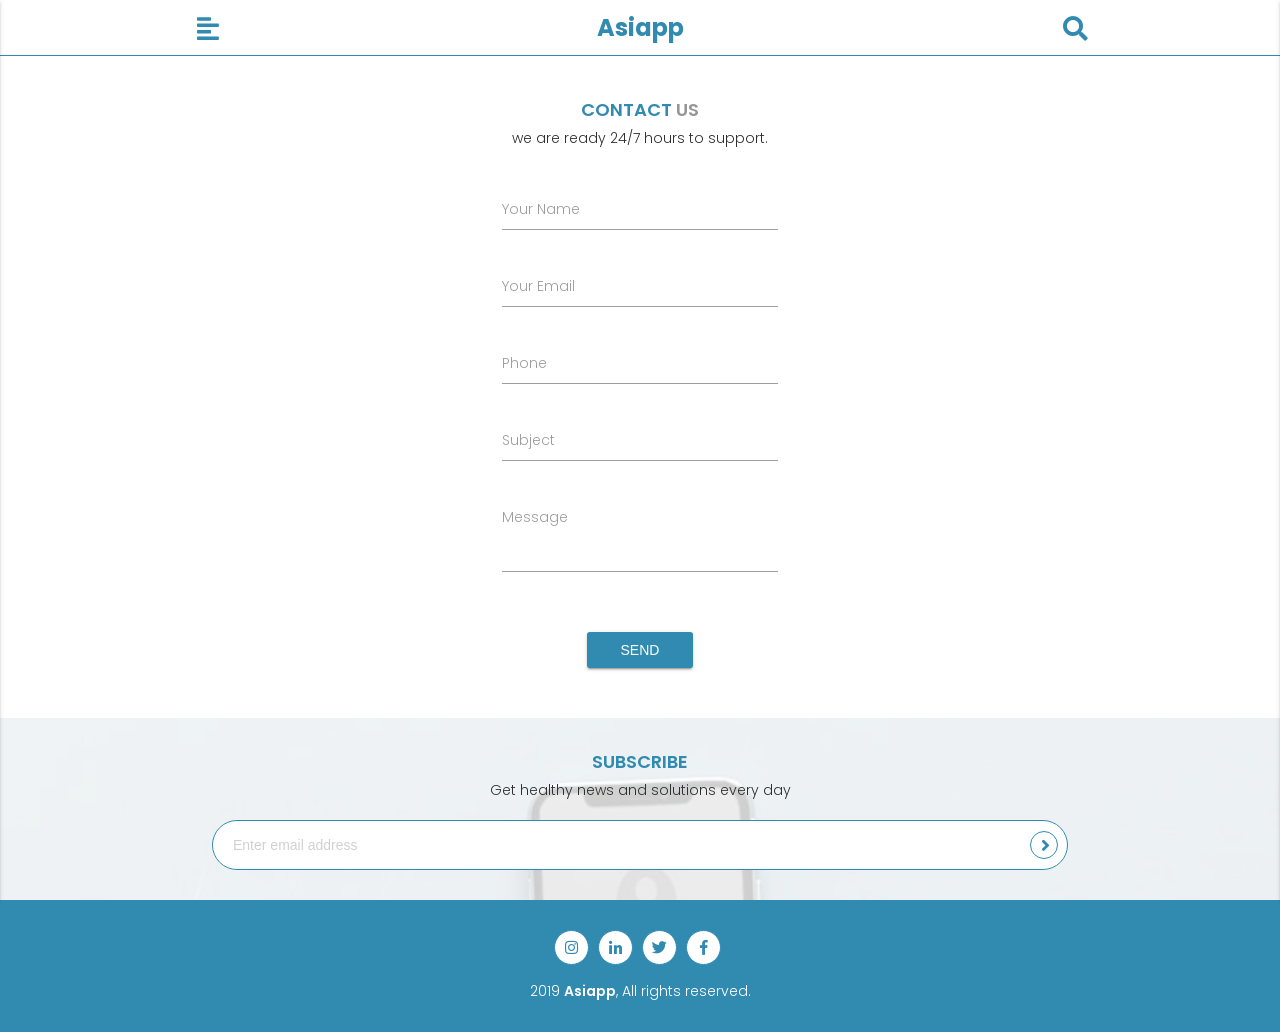
==== contact.html @ b6f5e39d "Initial commit" ====
<!DOCTYPE html>
<html lang="en">
<head>
<meta charset="UTF-8">
<title>Asiapp - Shop & Medical Mobile Template </title> 
<meta name="viewport" content="width=device-width, initial-scale=1 maximum-scale=1">
<meta name="mobile-web-app-capable" content="yes">
<meta name="apple-mobile-web-app-capable" content="yes">
<meta name="apple-touch-fullscreen" content="yes">
<meta name="HandheldFriendly" content="True">
<link rel="icon" href="favicon.ico" type="image/x-icon">
<!-- CSS  -->
<link rel="stylesheet" href="lib/font-awesome/web-fonts-with-css/css/fontawesome-all.css">
<link rel="stylesheet" href="css/materialize.min.css">
<link rel="stylesheet" href="css/normalize.css">
<link rel="stylesheet" href="css/style.css">
<!-- materialize icon -->
<link href="https://fonts.googleapis.com/icon?family=Material+Icons" rel="stylesheet">
<!-- Owl carousel -->
<link rel="stylesheet" href="lib/owlcarousel/assets/owl.carousel.min.css">
<link rel="stylesheet" href="lib/owlcarousel/assets/owl.theme.default.min.css">
<!-- Slick CSS -->
<link rel="stylesheet" type="text/css" href="lib/slick/slick/slick.css">
<link rel="stylesheet" type="text/css" href="lib/slick/slick/slick-theme.css">
<!-- Magnific Popup core CSS file -->
<link rel="stylesheet" href="lib/Magnific-Popup-master/dist/magnific-popup.css">
</head>
<body id="homepage">
<!-- BEGIN PRELOADING -->
<div class="preloading">
  <div class="wrap-preload">
    <div class="cssload-loader"></div>
  </div>
</div>
<!-- END PRELOADING -->
<!-- HEADER -->
<header id="header" class="header-innerpage ">
<div class="nav-wrapper container">


   <div class="header-menu-button">
    <a href="#" data-activates="nav-mobile-category" class="button-collapse" id="button-collapse-category">
    <div class="cst-btn-menu">
      <i class="fas fa-align-left"></i>
    </div>
    </a>
  </div>
  <div class="header-logo">
    <a href="#" class="nav-logo">Asiapp</a>
  </div>
     <div class="header-icon-menu">
    <a href="#" data-activates="nav-mobile-account" class="button-collapse" id="button-collapse-account"><i class="fas fa-search"></i></a>
  </div>
 
 
  
</div>
</header>
<!-- END HEADER -->
<!-- SIDE NAV-->
<nav>

<!-- LEFT SIDENAV-->
<ul id="nav-mobile-category" class="side-nav">
  <li class="profile">
    <div class="li-profile-info">
      <img src="img/profile4.jpg" alt="profile">
      <h2>John Doe</h2>
      <div class="emailprofile">email@email.com</div>
      <div class="balance">
         Balance : <span>$600</span>
      </div>
    </div>
    <div class="bg-profile-li">
      <img alt="photo" src="img/bg-profile.jpg">
   </div>
  </li>
  <li>
    <a class="waves-effect waves-blue" href="index.html"><i class="fas fa-home"></i>Home</a>
  </li>
  <li>
    <a href="our-doctors.html"><i class="fas fa-user-md"></i>Our Doctors</a>
  </li>
     <li>
    <ul class="collapsible collapsible-accordion">
      <li>
        <div class="collapsible-header"> 
          <i class="fas fa-shopping-bag"></i>Shop<span><i class="fas fa-caret-down"></i></span>
        </div>
        <div class="collapsible-body">
          <ul>
             <li>
              <a class="waves-effect waves-blue" href="product-list.html"><i class="fas fa-angle-right"></i>Product List</a>
            </li>
            <li>
              <a class="waves-effect waves-blue" href="wish-list.html"><i class="fas fa-angle-right"></i>Wish List</a>
            </li>
            <li>
              <a class="waves-effect waves-blue" href="product-page.html"><i class="fas fa-angle-right"></i>Product Page</a>
            </li>
            <li>
              <a class="waves-effect waves-blue" href="shopping-cart.html"><i class="fas fa-angle-right"></i>Shopping Cart</a>
            </li>
            <li>
              <a class="waves-effect waves-blue" href="checkout.html"><i class="fas fa-angle-right"></i>Checkout</a>
            </li>
          </ul>
        </div>
      </li>
    </ul>
  </li>
  
  <li>
    <ul class="collapsible collapsible-accordion">
      <li>
        <div class="collapsible-header">
          <i class="far fa-newspaper"></i>News Blog<span><i class="fas fa-caret-down"></i></span>
        </div>
        <div class="collapsible-body">
          <ul>
            <li>
              <a class="waves-effect waves-blue" href="news-list.html"><i class="fas fa-angle-right"></i>News List</a>
            </li>
            <li>
              <a class="waves-effect waves-blue" href="news-page.html"><i class="fas fa-angle-right"></i>News Page</a>
            </li>
          </ul>
        </div>
      </li>
    </ul>
  </li>
  <li>
    <a href="gallery.html"><i class="fas fa-camera-retro"></i>Gallery</a>
  </li>
  <li>
    <ul class="collapsible collapsible-accordion">
      <li>
        <div class="collapsible-header">
          <i class="fas fa-columns"></i>Pages <span><i class="fas fa-caret-down"></i></span>
        </div>
        <div class="collapsible-body">
          <ul>
            <li>
              <a class="waves-effect waves-blue" href="index.html"><i class="fas fa-angle-right"></i>Home</a>
            </li>
            <li>
              <a class="waves-effect waves-blue" href="setting.html"><i class="fas fa-angle-right"></i>Setting</a>
            </li>
            <li>
              <a class="waves-effect waves-blue" href="404.html"><i class="fas fa-angle-right"></i>404</a>
            </li>
            <li>
              <a class="waves-effect waves-blue" href="login.html"><i class="fas fa-angle-right"></i>Sign In</a>
            </li>
            <li>
              <a class="waves-effect waves-blue" href="signup.html"><i class="fas fa-angle-right"></i>Sign Up</a>
            </li> 
            <li>
              <a class="waves-effect waves-blue" href="single-page.html"><i class="fas fa-angle-right"></i>Single page</a>
            </li>
            <li>
              <a class="waves-effect waves-blue" href="news-list.html"><i class="fas fa-angle-right"></i>News List</a>
            </li>
            <li>
              <a class="waves-effect waves-blue" href="news-page.html"><i class="fas fa-angle-right"></i>News Page</a>
            </li>
            <li>
              <a class="waves-effect waves-blue" href="gallery.html"><i class="fas fa-angle-right"></i>Gallery</a>
            </li>
            <li>
              <a class="waves-effect waves-blue" href="product-list.html"><i class="fas fa-angle-right"></i>Product List</a>
            </li>
            <li>
              <a class="waves-effect waves-blue" href="wish-list.html"><i class="fas fa-angle-right"></i>Wish List</a>
            </li>
            <li>
              <a class="waves-effect waves-blue" href="product-page.html"><i class="fas fa-angle-right"></i>Product Page</a>
            </li>
            <li>
              <a class="waves-effect waves-blue" href="shopping-cart.html"><i class="fas fa-angle-right"></i>Shopping Cart</a>
            </li>
            <li>
              <a class="waves-effect waves-blue" href="checkout.html"><i class="fas fa-angle-right"></i>Checkout</a>
            </li>
            <li>
              <a class="waves-effect waves-blue" href="contact.html"><i class="fas fa-angle-right"></i>Contact Us</a>
            </li>
          </ul>
        </div>
      </li>
    </ul>
  </li>
  <li>
    <a href="setting.html"><i class="fas fa-cog"></i>Setting</a>
  </li> 
  <li>
    <a href="contact.html"><i class="fas fa-envelope"></i>Contact Us</a>
  </li>
  <li>
    <a href="#"><i class="fas fa-sign-out-alt"></i>Sign Out</a>
  </li>
</ul>
<!-- END LEFT SIDENAV-->
<!-- RIGHT SIDENAV-->
<ul id="nav-mobile-account" class="side-nav">
  <li class="sidenav-logo">
     Search
  </li>
  <li>
    <div class="search-wrapper ">
      <input id="search"><i class="material-icons">search</i>
      <div class="search-results"></div>
    </div>
  </li>
  <li>
    <ul class="sidenav-search-result">
      <li class="search-result-head"><a href="#">Search result</a></li>
      <li><a href="#">Info - Healt Care Solution</a></li> 
      <li><a href="#">info - 5 ways to winterproof your skin </a></li> 
      <li><a href="#">info - 4 healthy snacks to keep you full </a></li> 
     
    </ul>
  </li>
  <li>
      <ul class="sidenav-search-result">
        <li class="search-result-head"><a href="#">Populer tag</a></li>
       <li>
    <div class="section populer-search">
            <div class="list-tag-word">
             <a class="tag-word">Doctor</a>
              <a class="tag-word">Medicine</a>
              <a class="tag-word">Hospital</a>
              <a class="tag-word">health</a>
              <a class="tag-word">drink</a>
              <a class="tag-word">sport</a>
              <a class="tag-word">Checkup</a>
            </div> 
    </div>
  </li>
     
    </ul>
  </li>
 
   
</ul>
<!-- END RIGHT SIDENAV-->

</nav>
<!-- END SIDENAV-->



<!-- CONTENT -->
<div id="page-content">
  <div class="contact-wrap theme-form">
    <div class="container">
      <div class="row">
        <div class="col s12">
          <div class="section-title">
             CONTACT <span class="theme-secondary-color">US</span>
          </div>
        </div>
        <div class="col s12">
          <p class="center">we are ready 24/7 hours to support.</p>
        </div>
      </div>
      <div class="row">
        <form class="col s12">
          <div class="row">
            <div class="input-field col s12 m6 l4 offset-m3 offset-l4">
              <input id="name" type="text" class="validate">
              <label for="name">Your Name</label>
            </div>
          </div>
          <div class="row">
            <div class="input-field col s12 m6 l4 offset-m3 offset-l4">
              <input id="email" type="email" class="validate">
              <label for="email">Your Email</label>
            </div>
          </div>
          <div class="row">
            <div class="input-field col s12 m6 l4 offset-m3 offset-l4">
              <input id="phone" type="tel" class="validate">
              <label for="phone">Phone</label>
            </div>
          </div>
          <div class="row">
            <div class="input-field col s12 m6 l4 offset-m3 offset-l4">
              <input id="subject" type="text" class="validate">
              <label for="subject">Subject</label>
            </div>
          </div>
          <div class="row">
            <div class="input-field col s12 m6 l4 offset-m3 offset-l4">
              <textarea id="message" class="materialize-textarea"></textarea>
              <label for="message">Message</label>
            </div>
          </div>
          <div class="row">
            <div class="input-field col s12 m6 l4 offset-m3 offset-l4 center">
              <input class="waves-effect waves-light btn" value="Send" type="submit"></div>
          </div>
        </form>
      </div>
    </div>
  </div>
</div>
<!-- END CONTENT -->

 
 
<!-- SUBSCRIBE -->
<div class="section subscribe">
  <div class="container">
    <div class="row">
      <div class="col s12">
        <div class="section-title">SUBSCRIBE</div>
        <p class="center">Get healthy news and solutions every day</p>
        <div class="mail-subscribe-box">
          <input class="form-control" name="user-email" placeholder="Enter email address" value="" type="email">
          <i class="fa fa-angle-right"></i>
        </div>
      </div>
    </div>
  </div>
  <div class="bg-subscribe">
    <img src="img/bg-profile.jpg">
  </div>
</div>
<!-- END SUBSCRIBE -->
<!-- FOOTER  -->
<footer id="footer">
<div class="container">
  <div class="row row-footer-icon">
    <div class="col s12">
      <div class="footer-sosmed-icon ">
        <div class="wrap-circle-sosmed ">
          <a href="#">
          <div class="circle-sosmed">
            <i class="fab fa-instagram"></i>
          </div>
          </a>
        </div>
        <div class="wrap-circle-sosmed ">
          <a href="#">
          <div class="circle-sosmed">
            <i class="fab fa-linkedin-in"></i>
          </div>
          </a>
        </div>
        <div class="wrap-circle-sosmed ">
          <a href="#">
          <div class="circle-sosmed">
            <i class="fab fa-twitter"></i>
          </div>
          </a>
        </div>
        <div class="wrap-circle-sosmed ">
          <a href="#">
          <div class="circle-sosmed">
            <i class="fab fa-facebook-f"></i>
          </div>
          </a>
        </div>
      </div>
    </div>
  </div>
  <div class="row copyright">
     2019 <span>Asiapp</span>, All rights reserved.
  </div>
</div>
</footer>
<!-- END FOOTER -->
<!-- Script -->
<script src="js/jquery.min.js"></script>
<script src="js/materialize.min.js"></script>
<!-- Owl carousel -->
<script src="lib/owlcarousel/owl.carousel.min.js"></script>
<!-- Magnific Popup core JS file -->
<script src="lib/Magnific-Popup-master/dist/jquery.magnific-popup.js"></script>
<!-- Slick JS -->
<script src="lib/slick/slick/slick.min.js"></script>
<!-- Custom script -->
<script src="js/custom.js"></script>
</body>
</html>
---- css/style.css ----
/** 
* Template Name: Asiapp - Shop & Medical Mobile Template
* Version: 1.0
* Author: HidraTheme 
* Developed By: HidraTheme  
* Author URL: https://themeforest.net/user/hidratheme

-- NOTE: This is main stylesheet of the template -- 
**/
/*================================================
            Table of contents  
================================================== 
1.  GENERAL 
    1.1 BUTTON
    1.2 FORM
    1.3 PAGINATION
2.  PRELOADER
3.  SIDE NAVIGATION
4.  HEADER
5.  CATEGORY
6.  POPULER SEARCH
7.  PRODUCT  
8.  CART
9.  CHECKOUT
10. WISH LIST
11. CONTACT
12. PROMO
13. SUBSCRIBE
14. SETTING
15. GALLERY
16. TESTIMONIAL
17. 404 PAGE
18. LOGIN & REGISTER FORM
19. PRODUCT PAGE
20. NEWS - BLOG
    20.1 COMMENT
21. OUR DOCTOR
22. FOOTER
23. PAGE PREVIEW
====================================================
            End table content 
===================================================*/
/*====== Link Google Fonts API ========*/
@import url("https://fonts.googleapis.com/css?family=Poppins:300,400,500,600,700");
/*==================================================
1. GENERAL 
==================================================*/
body, html {
  font-family: "Poppins", sans-serif;
  min-height: 100%;
  color: #303030;
  padding: 0px;
  margin: 0px;
  font-size: 14px;
  line-height: normal;
  font-weight: 300; }

body {
  padding: 0;
  margin: 0; }

p {
  margin: 5px 0;
  line-height: 20px; }

.text-justify {
  text-align: justify; }

.section-title {
  color: #318bb1;
  font-size: 18px;
  width: 100%;
  text-align: center;
  font-weight: 600;
  padding-top: 10px; }

.theme-secondary-color {
  color: #969696; }

.label-checkbox {
  line-height: normal !important; }

[type="checkbox"].filled-in:checked + label::after {
  border: 2px solid #318bb1;
  background-color: #318bb1; }

.search-wrapper {
  margin: 0;
  padding: 10px 10px;
  color: #303030;
  position: relative; }

.no-margin-top {
  margin-top: 0px; }

.search-wrapper input#search {
  display: block;
  font-weight: 300;
  width: 100%;
  height: 35px;
  margin: 0;
  -webkit-box-sizing: border-box;
  box-sizing: border-box;
  padding: 0 45px 0 15px;
  border: 0;
  border: 0px solid #247ca1;
  border-radius: 90px;
  background: #ffffff; }

.search-wrapper i.material-icons {
  position: absolute;
  top: 0px;
  right: 20px;
  cursor: pointer;
  color: #303030;
  line-height: auto;
  height: auto; }

body input:focus:not([type]):not([readonly]),
body input[type="text"]:focus:not(.browser-default):not([readonly]),
body input[type="password"]:focus:not(.browser-default):not([readonly]),
body input[type="email"]:focus:not(.browser-default):not([readonly]),
body input[type="url"]:focus:not(.browser-default):not([readonly]),
body input[type="time"]:focus:not(.browser-default):not([readonly]),
body input[type="date"]:focus:not(.browser-default):not([readonly]),
body input[type="datetime"]:focus:not(.browser-default):not([readonly]),
body input[type="datetime-local"]:focus:not(.browser-default):not([readonly]),
body input[type="tel"]:focus:not(.browser-default):not([readonly]),
body input[type="number"]:focus:not(.browser-default):not([readonly]),
body input[type="search"]:focus:not(.browser-default):not([readonly]),
body textarea.materialize-textarea:focus:not([readonly]) {
  border-bottom: 1px solid #318bb1;
  -webkit-box-shadow: 0 1px 0 0 #318bb1;
  box-shadow: 0 1px 0 0 #318bb1; }

body input:focus:not([type]):not([readonly]) + label,
body input[type="text"]:focus:not(.browser-default):not([readonly]) + label,
body input[type="password"]:focus:not(.browser-default):not([readonly]) + label,
body input[type="email"]:focus:not(.browser-default):not([readonly]) + label,
body input[type="url"]:focus:not(.browser-default):not([readonly]) + label,
body input[type="time"]:focus:not(.browser-default):not([readonly]) + label,
body input[type="date"]:focus:not(.browser-default):not([readonly]) + label,
body input[type="datetime"]:focus:not(.browser-default):not([readonly]) + label,
body input[type="datetime-local"]:focus:not(.browser-default):not([readonly]) + label,
body input[type="tel"]:focus:not(.browser-default):not([readonly]) + label,
body input[type="number"]:focus:not(.browser-default):not([readonly]) + label,
body input[type="search"]:focus:not(.browser-default):not([readonly]) + label,
body textarea.materialize-textarea:focus:not([readonly]) + label {
  color: #318bb1; }

form input.validate:not([type]) + label,
form input.validate[type="text"]:not(.browser-default) + label,
form input.validate[type="password"]:not(.browser-default) + label,
form input.validate[type="email"]:not(.browser-default) + label,
form input.validate[type="url"]:not(.browser-default) + label,
form input.validate[type="time"]:not(.browser-default) + label,
form input.validate[type="date"]:not(.browser-default) + label,
form input.validate[type="datetime"]:not(.browser-default) + label,
form input.validate[type="datetime-local"]:not(.browser-default) + label,
form input.validate[type="tel"]:not(.browser-default) + label,
form input.validate[type="number"]:not(.browser-default) + label,
form input.validate[type="search"]:not(.browser-default) + label,
form textarea.materialize-textarea.validate + label {
  width: auto; }

.theme-gradation {
  background: -moz-linear-gradient(-45deg, #d46016 0%, rgba(212, 96, 22, 0.97) 2%, rgba(238, 89, 16, 0.44) 44%, rgba(238, 89, 16, 0.22) 60%, rgba(238, 89, 16, 0) 100%);
  background: -webkit-linear-gradient(-45deg, #d46016 0%, rgba(212, 96, 22, 0.97) 2%, rgba(238, 89, 16, 0.44) 44%, rgba(238, 89, 16, 0.22) 60%, rgba(238, 89, 16, 0) 100%);
  background: -webkit-linear-gradient(315deg, #d46016 0%, rgba(212, 96, 22, 0.97) 2%, rgba(238, 89, 16, 0.44) 44%, rgba(238, 89, 16, 0.22) 60%, rgba(238, 89, 16, 0) 100%);
  background: -o-linear-gradient(315deg, #d46016 0%, rgba(212, 96, 22, 0.97) 2%, rgba(238, 89, 16, 0.44) 44%, rgba(238, 89, 16, 0.22) 60%, rgba(238, 89, 16, 0) 100%);
  background: linear-gradient(135deg, #d46016 0%, rgba(212, 96, 22, 0.97) 2%, rgba(238, 89, 16, 0.44) 44%, rgba(238, 89, 16, 0.22) 60%, rgba(238, 89, 16, 0) 100%);
  filter: progid:DXImageTransform.Microsoft.gradient( startColorstr='#d46016', endColorstr='#00ee5910',GradientType=1 ); }

.fadetransition {
  -webkit-transition: all 0.5s ease-in-out;
  -moz-transition: all 0.5s ease-in-out;
  -o-transition: all 0.5s ease-in-out;
  -ms-transition: all 0.5s ease-in-out;
  transition: all 0.5s ease-in-out; }

body a {
  color: #303030; }

img {
  max-width: 100%;
  max-height: 100%; }

.clear {
  clear: both; }

.owl-dots {
  width: 100%;
  text-align: center;
  margin-top: 10px; }

.owl-dots .owl-dot {
  display: inline-block;
  margin: 0px 6px 0px 0px;
  height: 10px;
  width: 10px;
  border: 1px solid #ffffff;
  -webkit-border-radius: 90px;
  -moz-border-radius: 90px;
  border-radius: 90px; }

.owl-dots .owl-dot.active {
  width: 20px;
  background: #ffffff; }

#page-content {
  padding: 0px 0px;
  min-height: calc( 100vh - 56px - 192px - 112px ); }

.row-no-margin {
  margin-bottom: 0px; }

/*---------- BUTTON ----------*/
.more-btn {
  text-decoration: none; }

.readmore-btn {
  -webkit-border-radius: 90px;
  -moz-border-radius: 90px;
  border-radius: 90px;
  padding: 3px 10px;
  color: #ffffff;
  background-color: #318bb1;
  display: inline-block;
  cursor: pointer;
  font-size: 12px;
  font-weight: 600; }

.readmore-btn:hover {
  background-color: #247ca1; }

body .btn,
body .btn-large {
  background-color: #318bb1; }

.theme-btn-rounded {
  -webkit-border-radius: 90px;
  -moz-border-radius: 90px;
  border-radius: 90px; }

form .btn,
form .btn-large {
  margin-top: 20px; }

body .btn.transparent {
  border: 1px solid #ffffff;
  background-color: transparent; }

body .btn:hover {
  cursor: pointer;
  background-color: #247ca1; }

.main-slider {
  margin-bottom: 0px; }

/*---------- FORM ----------*/
form a.forgot {
  font-size: 12px;
  color: #aaaaaa; }

form .row-forgot {
  margin-top: 20px; }

form .row {
  margin-bottom: 0px; }

/*---------- PAGINATION ----------*/
body .pagination li {
  -webkit-border-radius: 90px;
  -moz-border-radius: 90px;
  border-radius: 90px;
  width: 30px;
  height: 30px; }

body .pagination li a {
  padding: 0px 0px;
  font-size: 12px; }

body .pagination li.active {
  background-color: #318bb1; }

ul.pagination {
  margin-top: 30px;
  text-align: center; }

/*==================================================
2. PRELOADER
==================================================*/
.preloading {
  width: 100%;
  text-align: center;
  height: 100%;
  position: fixed;
  background: #247ca1;
  z-index: 999999;
  top: 0px;
  display: table;
  left: 0; }

.preloading .wrap-preload {
  display: table-cell;
  text-align: center;
  vertical-align: middle; }

.preloading .cssload-loader {
  width: 49px;
  height: 49px;
  border-radius: 50%;
  margin: 3em;
  display: inline-block;
  position: relative;
  vertical-align: middle;
  background: rgba(255, 255, 255, 0.95); }

.preloading .cssload-loader,
.preloading .cssload-loader:before,
.preloading .cssload-loader:after {
  animation: 1.15s infinite ease-in-out;
  -o-animation: 1.15s infinite ease-in-out;
  -ms-animation: 1.15s infinite ease-in-out;
  -webkit-animation: 1.15s infinite ease-in-out;
  -moz-animation: 1.15s infinite ease-in-out; }

.preloading .cssload-loader:before,
.preloading .cssload-loader:after {
  width: 100%;
  height: 100%;
  border-radius: 50%;
  position: absolute;
  top: 0;
  left: 0; }

.preloading .cssload-loader {
  animation-name: cssload-loader;
  -o-animation-name: cssload-loader;
  -ms-animation-name: cssload-loader;
  -webkit-animation-name: cssload-loader;
  -moz-animation-name: cssload-loader; }

@keyframes cssload-loader {
  from {
    transform: scale(0);
    opacity: 1; }
  to {
    transform: scale(1);
    opacity: 0; } }
@-o-keyframes cssload-loader {
  from {
    -o-transform: scale(0);
    opacity: 1; }
  to {
    -o-transform: scale(1);
    opacity: 0; } }
@-ms-keyframes cssload-loader {
  from {
    -ms-transform: scale(0);
    opacity: 1; }
  to {
    -ms-transform: scale(1);
    opacity: 0; } }
@-webkit-keyframes cssload-loader {
  from {
    -webkit-transform: scale(0);
    opacity: 1; }
  to {
    -webkit-transform: scale(1);
    opacity: 0; } }
@-moz-keyframes cssload-loader {
  from {
    -moz-transform: scale(0);
    opacity: 1; }
  to {
    -moz-transform: scale(1);
    opacity: 0; } }
/*==================================================
3. SIDE NAVIGATION
==================================================*/
body nav {
  height: 56px !important; }

nav .collapsible-header i,
nav .side-nav li > a > i,
nav .side-nav li > a > [class^="mdi-"],
nav .side-nav li > a li > a > [class*="mdi-"],
nav .side-nav li > a > i.material-icons {
  height: auto;
  padding: 0px 0px;
  margin: 0px 0px;
  line-height: normal !important;
  color: #ffffff;
  font-size: 14px;
  width: 24px;
  text-align: left; }

nav .side-nav {
  background-color: #318bb1;
  color: #ffffff;
  height: 100%; }

nav .side-nav .sidenav-logo .fa {
  height: auto; }

nav .side-nav .sidenav-logo {
  text-align: center;
  padding: 10px 20px 0px;
  font-size: 20px;
  font-weight: 600; }

nav .side-nav li a {
  color: #ffffff;
  padding: 10px 25px; }

nav .side-nav li .collapsible-header {
  padding: 10px 0px 10px 25px; }

nav .side-nav li a,
nav .side-nav li .collapsible-header {
  font-weight: 300;
  border-bottom: 0px solid #247ca1;
  line-height: normal;
  height: auto;
  display: block; }

#nav-mobile-category li {
  border-bottom: 0px solid #247ca1; }

nav .side-nav.right-aligned li {
  border-top: 1px solid #247ca1; }

nav .side-nav.right-aligned li ul.sidenav-search-result li {
  border-top: 0px solid #247ca1; }

nav .side-nav.right-aligned li ul.sidenav-search-result li a:hover {
  background-color: transparent; }

nav .side-nav.right-aligned li ul.sidenav-search-result li.search-result-head a {
  font-weight: 600; }

nav .side-nav.right-aligned .populer-search {
  line-height: normal;
  margin-top: 10px; }

nav .side-nav.right-aligned .populer-search .list-tag-word {
  text-align: left;
  padding: 0px 15px; }

nav .side-nav.right-aligned .populer-search .tag-word {
  margin-bottom: 5px;
  background-color: #247ca1; }

nav .side-nav.right-aligned li ul.sidenav-search-result {
  padding: 15px 0px; }

nav .side-nav.right-aligned li ul.sidenav-search-result li a {
  padding: 0px 15px; }

nav .side-nav .collapsible-body ul li a {
  padding: 10px 25px 10px 25px; }

nav .side-nav li .fas,
nav .side-nav li .fab,
nav .side-nav li .far {
  color: #ffffff;
  margin-top: 2px; }

nav .side-nav li .fa.fa-sign-out,
nav .side-nav li .fa.fa-cog {
  font-size: 16px; }

nav .side-nav li .collapsible-header span i {
  float: right;
  color: #fff;
  font-size: 14px;
  line-height: normal;
  height: auto; }

nav ul.side-nav li ul.collapsible .collapsible-body ul li .fas {
  color: #ffffff; }

nav .side-nav li.divider {
  margin-bottom: 20px;
  background-color: rgba(0, 0, 0, 0.2); }

nav .side-nav .collapsible-body,
nav .side-nav.fixed .collapsible-body {
  background-color: rgba(0, 0, 0, 0.05); }

nav .side-nav .profile {
  background-color: #318bb1;
  text-align: center;
  position: relative;
  padding: 30px 20px; }

nav .side-nav .profile .emailprofile {
  font-size: 12px;
  line-height: normal;
  padding: 5px 0px 0px; }

nav .side-nav .profile .li-profile-info {
  position: relative; }

nav .side-nav .profile .li-profile-info {
  position: relative;
  z-index: 2; }

nav .side-nav .profile .bg-profile-li {
  position: absolute;
  z-index: 0;
  top: 0px;
  left: 0px;
  width: 100%;
  height: 100%;
  opacity: 0.1;
  background-size: 100% auto; }

nav .side-nav .profile .bg-profile-li img {
  width: 100%;
  height: auto; }

nav .side-nav .profile .balance {
  line-height: normal;
  background: #ffffff;
  color: #303030;
  padding: 5px 0px;
  display: block;
  width: 150px;
  margin: 10px auto 0px;
  -webkit-border-radius: 90px;
  -moz-border-radius: 90px;
  border-radius: 90px; }

nav .side-nav .profile .balance span {
  font-weight: 600; }

nav .side-nav .profile .li-profile-info img {
  border-radius: 50%;
  width: 80px;
  height: 80px; }

nav .side-nav .profile h2 {
  font-size: 20px;
  cursor: default;
  margin: 0px 0px;
  font-weight: 600; }

nav .side-nav .profile h6 {
  color: #fff;
  font-size: 15px; }

/*==================================================
4. HEADER
==================================================*/
header {
  height: 56px;
  background-color: #ffffff;
  position: fixed;
  width: 100%;
  left: 0px;
  top: 0px;
  z-index: 5;
  border-bottom: 0px solid #318bb1; }

header.header-innerpage {
  border-bottom: 1px solid #318bb1; }

header .nav-wrapper.container {
  position: relative; }

header .header-icon-menu {
  position: absolute;
  width: 25px;
  height: 56px;
  min-height: 1px;
  text-align: center;
  z-index: 2;
  right: 0px; }

.header-menu-button {
  z-index: 2;
  left: 0px;
  position: absolute;
  width: 40px;
  height: 56px; }

header .header-icon-menu a {
  display: block; }

header .header-icon-menu .fas,
header .header-icon-menu .far {
  font-size: 25px;
  color: #318bb1;
  padding: 16px 0px; }

.header-menu-button a .fas {
  font-size: 25px; }

header .cst-btn-menu {
  padding: 16px 13px; }

header .header-icon-menu .fas.fa-shopping-cart {
  font-size: 18px;
  padding: 19px 13px; }

header .header-logo {
  text-align: center;
  line-height: normal;
  width: 100%;
  position: absolute;
  left: 0px; }

header .nav-logo {
  color: #318bb1;
  display: inline-block;
  font-size: 24px;
  font-weight: bold;
  padding: 10px 0px 0px; }

@media screen and (min-width: 0px) and (max-width: 380px) {
  header .nav-logo {
    font-size: 18px;
    padding: 15px 0px 0px; } }
header .nav-logo .fab {
  color: #969696;
  height: auto; }

header .nav-logo img {
  max-width: 100%;
  height: 30px;
  margin-top: 13px; }

header .header-icon-menu.cart-item-wrap {
  position: relative; }

header .header-icon-menu.cart-item-wrap .cart-item {
  color: #ffffff;
  position: absolute;
  top: 10px;
  right: 2px;
  min-height: 20px;
  min-width: 20px;
  -webkit-border-radius: 100%;
  -moz-border-radius: 100%;
  border-radius: 100%;
  background: #e93619;
  text-align: center;
  font-size: 11px;
  -webkit-box-shadow: 1px 1px 0px 0px rgba(50, 50, 50, 0.59);
  -moz-box-shadow: 1px 1px 0px 0px rgba(50, 50, 50, 0.59);
  box-shadow: 1px 1px 0px 0px rgba(50, 50, 50, 0.59); }

.header-menu-button a {
  color: #318bb1;
  margin: 0px 0px 0px 0px;
  float: right; }

nav {
  background-color: #ffffff;
  -webkit-box-shadow: 0px 0px 0px 0px transparent;
  -moz-box-shadow: 0px 0px 0px 0px transparent;
  box-shadow: 0px 0px 0px 0px transparent; }

nav ul a {
  color: #333333; }

nav a.button-collapse {
  display: block !important; }

.section h5 {
  font-weight: 500;
  margin: 0 0 10px 0;
  font-size: 16px; }

/*==================================================
5. CATEGORY
==================================================*/
.section.home-category {
  background-color: #ffffff;
  margin-top: 20px;
  margin-bottom: 0px; }

.section.home-category .row.icon-service {
  margin-bottom: 0px; }

.section.home-category .content {
  cursor: pointer;
  border: 0px solid #d1d1d1;
  text-align: center;
  padding-bottom: 100%;
  height: 0px;
  width: 100%;
  position: relative;
  margin-bottom: 20px;
  border-radius: 10px;
  -webkit-box-shadow: 0px 0px 11px 0px rgba(50, 50, 50, 0.1);
  -moz-box-shadow: 0px 0px 11px 0px rgba(50, 50, 50, 0.1);
  box-shadow: 0px 0px 11px 0px rgba(50, 50, 50, 0.1); }

.section.home-category a:hover .content {
  -webkit-box-shadow: 0px 0px 0px 0px rgba(0, 0, 0, 0);
  -moz-box-shadow: 0px 0px 0px 0px rgba(0, 0, 0, 0);
  box-shadow: 0px 0px 0px 0px rgba(0, 0, 0, 0); }

.section.home-category .content .in-content {
  width: 100%;
  height: 100%;
  display: table;
  position: absolute; }

.section.home-category .content .in-content .in-in-content {
  display: table-cell;
  text-align: center;
  vertical-align: middle;
  padding: 15px; }

.section.home-category .content .in-content .in-in-content img {
  width: 60%;
  height: auto; }

.section.home-category i {
  font-size: 30px;
  margin-bottom: 5px; }

.section.home-category .content .in-content .in-in-content h5 {
  font-weight: 600;
  font-size: 10px; }

/*==================================================
6. POPULER SEARCH
==================================================*/
.populer-search {
  padding-top: 0px;
  padding-bottom: 0px; }

.populer-search .row .section-title {
  padding-top: 0px;
  margin-top: 0px; }

.populer-search .title-ps {
  font-size: 18px;
  text-align: center;
  text-transform: uppercase;
  padding-bottom: 20px; }

.populer-search .list-tag-word {
  text-align: center; }

.populer-search .tag-word {
  background-color: #318bb1;
  -webkit-border-radius: 90px;
  -moz-border-radius: 90px;
  border-radius: 90px;
  color: #ffffff;
  padding: 5px 20px;
  margin-bottom: 5px;
  display: inline-block;
  cursor: pointer; }

/*==================================================
7. PRODUCT 
==================================================*/
.section.product-item .section-title {
  text-align: center; }

#page-content .section.product-item .section-title {
  text-align: center; }

#page-content .section.product-item {
  padding-bottom: 0px; }

.section.product-item .slick-prev::before,
.section.product-item .slick-next::before {
  color: #318bb1; }

.section.product-item .slick-prev,
.section.product-item .slick-next {
  left: 0px !important;
  top: auto;
  bottom: -30px; }

.section.product-item .slick-next {
  left: 23px !important; }

.box-product {
  border: 1px solid #e0e0e0;
  padding: 10px;
  margin-bottom: 20px;
  text-align: center;
  -webkit-border-radius: 10px;
  -moz-border-radius: 10px;
  border-radius: 10px; }

.box-product .bp-top {
  width: 100%;
  overflow: hidden; }

.box-product .bp-top h5 {
  min-height: 0px; }

.box-product .bp-top .bp-top-b {
  min-height: 100px; }

@media screen and (max-width: 320px) {
  .product-item .container .row .col-product {
    width: 100%; } }
.box-product .bp-bottom {
  margin-bottom: 15px; }

.box-product .product-list-img {
  overflow: hidden;
  height: 0px;
  width: 100%;
  padding-bottom: 70%;
  position: relative; }

.box-product .product-list-img .pli-one {
  padding: 10px;
  box-sizing: border-box;
  width: 100%;
  height: 100%;
  display: table;
  position: absolute;
  text-align: center; }

.box-product .product-list-img .pli-two {
  display: table-cell;
  text-align: center;
  vertical-align: middle; }

.box-product .product-list-img .pli-two img {
  width: 60%;
  height: auto;
  margin: 0 auto; }

.box-product .price {
  font-weight: 600;
  font-size: 16px; }

.box-product .price span {
  font-weight: 400;
  color: #838181;
  font-size: 12px; }

.box-product .stock-item {
  font-style: italic;
  font-size: 10px;
  color: #e60d0d;
  font-weight: 600;
  padding: 0px 0px 20px;
  height: 35px; }

.box-product .item-info {
  font-size: 12px;
  height: 24px;
  overflow: hidden; }

.box-product .button-add-cart {
  font-size: 12px;
  font-weight: 600;
  font-size: 12px;
  font-weight: 600;
  width: 80px;
  margin: 0 auto;
  -webkit-border-radius: 90px;
  -moz-border-radius: 90px;
  border-radius: 90px;
  text-align: center;
  padding: 1px 0px 0px; }

.slick-product {
  margin-bottom: 0px; }

.section.product-item.si-featured {
  padding-top: 20px;
  padding-bottom: 20px; }

.section.product-item.si-featured .slick-list {
  padding: 10px 0px; }

.section.product-item.si-featured .slick-list {
  padding: 10px 0px; }

.section.product-item.si-featured .section-title {
  padding-top: 0px; }

.featured-product .box-product {
  border: 0px solid #e0e0e0;
  width: 100%;
  border-radius: 10px;
  padding: 5px;
  -webkit-box-shadow: 0px 0px 11px 0px rgba(50, 50, 50, 0.1);
  -moz-box-shadow: 0px 0px 11px 0px rgba(50, 50, 50, 0.1);
  box-shadow: 0px 0px 11px 0px rgba(50, 50, 50, 0.1); }

.slick-list.draggable {
  margin-left: -5px;
  margin-right: -5px; }

.slick-initialized .slick-slide {
  opacity: 1;
  padding: 0px 5px; }

.slick-slide img {
  width: 100%; }

.slick-prev:before,
.slick-next:before {
  color: black; }

.slick-slide {
  transition: all ease-in-out .3s;
  opacity: .2; }

.slick-active {
  opacity: .5; }

.slick-current {
  opacity: 1; }

.more-product-list {
  text-align: right;
  color: #318bb1; }

/*==================================================
8. CART
==================================================*/
.cart-page {
  padding: 20px 0px 30px; }

.cart-box {
  margin-bottom: 20px; }

.cart-box .cart-item {
  width: 100%;
  position: relative;
  min-height: 87px;
  margin-bottom: 5px;
  background-color: #f9f9f9;
  border-bottom: 1px solid #dedede; }

.cart-box .cart-item .ci-img {
  width: 70px;
  position: absolute;
  left: 10px;
  background-size: 100% 100%;
  top: 8px;
  background: #ffffff; }

.cart-box .cart-item .ci-img .ci-img-product {
  width: 100%;
  height: 70px;
  position: relative;
  background-size: 70% auto;
  background-position: center center;
  background-repeat: no-repeat; }

.cart-box .cart-item .ci-img .ci-qty {
  height: 30px; }

.cart-box .cart-item .ci-name {
  padding-left: 80px;
  height: 100%;
  padding-right: 105px; }

.cart-box .cart-item .ci-name .cin-top {
  padding: 15px 10px; }

.cart-box .cart-item .ci-name .cin-title {
  font-weight: 600; }

.cart-box .cart-item .ci-name .cin-price {
  color: #318bb1; }

.cart-box .cart-item .ci-price {
  width: 105px;
  position: absolute;
  right: 0px;
  text-align: right;
  top: 10px; }

.cart-box .cart-item .qty-total-price {
  background: transparent;
  padding: 14px 10px 0px 0px; }

.cart-box .cart-item .qty-total-price .quantity input {
  border-top: 0px solid #d8d8d8;
  border-bottom: 0px solid #d8d8d8;
  height: 25px;
  padding: 0px 0px;
  text-align: center; }

.cart-box .cart-item .qty-total-price .quantity-button {
  -webkit-border-radius: 90px;
  -moz-border-radius: 90px;
  border-radius: 90px;
  height: 25px;
  width: 25px;
  padding: 2px 0px;
  line-height: normal;
  font-size: 14px;
  border: 1px solid #318bb1; }

.checkout-payable {
  margin: 20px 0px;
  background-color: #318bb1;
  color: #ffffff;
  -webkit-border-radius: 8px;
  -moz-border-radius: 8px;
  border-radius: 8px;
  padding: 15px; }

.checkout-payable .cart-cp {
  position: relative; }

.checkout-payable .cp-left {
  padding-right: 140px;
  padding-bottom: 5px; }

.checkout-payable .cp-right {
  position: absolute;
  right: 0px;
  width: 140px;
  text-align: right;
  top: 0px; }

.checkout-payable .cart-coupon-discount .cp-right {
  color: #318bb1;
  font-style: italic;
  font-size: 12px; }

.checkout-payable .cart-coupon-discount .cp-right a {
  color: #ffffff; }

.checkout-payable .cart-total-payable {
  margin-top: 10px;
  padding-top: 15px;
  border-top: 1px solid #e1e1e1; }

.checkout-payable .cart-total-payable .cp-right {
  font-weight: 600;
  color: #ffffff;
  padding-top: 15px; }

.checkout-payable .cart-total-payable .cp-left {
  font-weight: 600;
  color: #ffffff; }

.button-add-cart {
  margin: 30px auto 0px;
  width: 150px;
  display: block;
  font-weight: 600;
  position: relative;
  text-align: left;
  padding: 0px 40px 0px 23px;
  -webkit-border-radius: 90px;
  -moz-border-radius: 90px;
  border-radius: 90px; }

.button-add-cart .fa,
.button-add-cart .fas,
.button-add-cart .far,
.button-add-cart .fal,
.button-add-cart .fab {
  position: absolute;
  top: 0px;
  right: 17px; }

/*==================================================
9. CHECKOUT
==================================================*/
.choose-payment-method,
.billing-deatail-form-text,
.new-shipping-address {
  margin: 0px 0px 10px; }

.shipping-checkout-page .checkout-payable {
  border: 1px solid #e0e0e0;
  margin: 0px 0px; }

.shipping-checkout-page .payment-method-text {
  font-weight: 600;
  margin: 0px 0px 10px; }

.shipping-checkout-page .payment-method-text .fa,
.shipping-checkout-page .payment-method-text .fas,
.shipping-checkout-page .payment-method-text .far,
.shipping-checkout-page .payment-method-text .fal,
.shipping-checkout-page .payment-method-text .fab {
  color: #318bb1;
  margin-right: 5px; }

.shipping-checkout-page .ck-box {
  padding: 10px 20px 20px;
  background: #fbfbfb;
  border: 1px solid #e0e0e0;
  -webkit-border-radius: 8px;
  -moz-border-radius: 8px;
  border-radius: 8px; }

.shipping-checkout-page .label-checkbox {
  padding-left: 30px; }

.shipping-checkout-page [type="checkbox"].filled-in:not(:checked) + label:after,
.shipping-checkout-page [type="checkbox"].filled-in:checked + label::after,
[type="checkbox"].filled-in:checked + label::before {
  top: 5px; }

/*==================================================
10. WISH LIST
==================================================*/
.wish-item {
  padding: 0px 0px 0px;
  margin: 0px 0px; }

.wishlist-page {
  padding: 20px 0px 30px; }

.box-wish-list {
  margin: 0px 0px; }

.wish-item .wish-box {
  width: 100%;
  position: relative;
  min-height: 70px;
  margin-bottom: 5px;
  background-color: #f9f9f9;
  border-bottom: 1px solid #dedede; }

.wish-item .wish-box .wi-remove a {
  color: #318bb1; }

.wish-item .wish-box .wi-img {
  width: 70px;
  position: absolute;
  left: 10px;
  background-size: 100% 100%;
  top: 8px;
  background: #ffffff; }

.wish-item .wish-box .wi-img .wi-img-product {
  width: 100%;
  height: 70px;
  position: relative;
  background-size: 70% auto;
  background-position: center center;
  background-repeat: no-repeat; }

.wish-item .wish-box .wi-remove {
  width: 40px;
  position: absolute;
  right: 10px;
  text-align: right;
  top: 0px;
  padding: 20px 0px; }

.wish-item .wish-box .wi-remove .fa,
.wish-item .wish-box .wi-remove .fas,
.wish-item .wish-box .wi-remove .far,
.wish-item .wish-box .wi-remove .fal,
.wish-item .wish-box .wi-remove .fab {
  font-size: 30px; }

.wish-item .wish-box .wi-name {
  padding-left: 80px;
  height: 100%;
  padding-right: 40px; }

.wish-item .wish-box .wi-name .win-top {
  padding: 15px 10px; }

.wish-item .wish-box .wi-name .win-title {
  font-weight: 600; }

.wish-item .wish-box .wi-name .win-price {
  color: #318bb1; }

.wish-item .wish-box .wi-name .win-info {
  font-size: 12px;
  line-height: 1.2; }

/*==================================================
11. CONTACT
==================================================*/
.contact-wrap.theme-form {
  padding: 30px 20px 30px; }

/*==================================================
12. PROMO
==================================================*/
.section.promo {
  margin-top: 0px;
  padding-bottom: 0px;
  padding-top: 0px; }

.section.promo img {
  max-width: 100%;
  width: 100%;
  height: auto;
  border-radius: 10px; }

/*==================================================
13. SUBSCRIBE
==================================================*/
.section.subscribe {
  position: relative;
  padding-top: 20px;
  padding-bottom: 10px;
  overflow: hidden; }

.section.subscribe .bg-subscribe {
  position: absolute;
  top: 0px;
  left: 0px;
  z-index: -1;
  height: 100%;
  width: 100%;
  opacity: 0.2; }

.section.subscribe .bg-subscribe img {
  width: 100%;
  height: auto;
  max-height: 999999px; }

.section.subscribe .mail-subscribe-box {
  position: relative;
  padding-bottom: 35px;
  margin-top: 20px;
  padding: 0px 20px; }

.section.subscribe .mail-subscribe-box input {
  color: #303030;
  border: 1px solid #318bb1;
  height: 50px;
  background: #ffffff;
  border-radius: 90px;
  margin-bottom: 0px;
  padding: 10px 50px 10px 20px;
  box-sizing: border-box; }

.section.subscribe .mail-subscribe-box i {
  position: absolute;
  color: #318bb1;
  font-size: 18px;
  border: 1px solid #318bb1;
  -webkit-border-radius: 100%;
  -moz-border-radius: 100%;
  border-radius: 100%;
  padding: 4px 8px 4px 10px;
  right: 30px;
  top: 11px;
  cursor: pointer;
  width: 28px;
  height: 28px; }

#page-content #subscribe-page {
  bottom: -2px; }

/*==================================================
14. SETTING
==================================================*/
.setting-page {
  padding: 30px 20px 50px; }

form .file-field.input-field {
  overflow: hidden; }

form .file-field.input-field .btn {
  padding: 0px 20px;
  line-height: normal;
  height: auto;
  -webkit-box-shadow: 0px 0px 0px 0px rgba(0, 0, 0, 0);
  -moz-box-shadow: 0px 0px 0px 0px rgba(0, 0, 0, 0);
  box-shadow: 0px 0px 0px 0px rgba(0, 0, 0, 0); }

form .file-field .file-path-wrapper .file-path {
  height: auto;
  margin-top: 25px; }

.setting-page .sphoto-text {
  font-size: 12px;
  color: #9e9e9e;
  padding-bottom: 10px; }

.setting-page .setting-photo {
  text-align: center;
  height: 130px;
  width: 130px; }

.setting-page .setting-photo img {
  max-width: 100%;
  max-height: 100%; }

.setting-page .input-field .btn {
  margin-top: 0px; }

.setting-page .file-path-wrapper input.file-path.validate {
  margin-top: 0px; }

/*==================================================
15. GALLERY
==================================================*/
.section.gallery .wrap-gallery img {
  width: 100%;
  height: 100%;
  float: left; }

.section.gallery .col {
  padding: 3px;
  margin: 0; }

.section.gallery .filter-gallery {
  text-align: center; }

.section.gallery .filter-button {
  color: #318bb1;
  background: transparent;
  border: 0px solid #ffffff;
  padding: 10px 10px;
  font-weight: 600;
  margin-bottom: 5px;
  border: 1px solid #cecece; }

.section.gallery .filter-button.active {
  color: #969696; }

.section.gallery .gallery-img-box,
.section.gallery .gallery-img-box * {
  -webkit-transition: all 0.5s ease-in-out;
  -moz-transition: all 0.5s ease-in-out;
  -o-transition: all 0.5s ease-in-out;
  -ms-transition: all 0.5s ease-in-out;
  transition: all 0.5s ease-in-out; }

.section.gallery .gallery-img-box.gallery-hidden {
  display: none; }

/*==================================================
16. TESTIMONIAL
==================================================*/
.section.testimonial {
  margin-top: 10px;
  background-color: #318bb1;
  color: #ffffff;
  padding-top: 20px;
  position: relative;
  padding-bottom: 10px; }

.section.testimonial .testimonial-wrap {
  position: relative;
  z-index: 2; }

.section.testimonial .section-title {
  border-bottom: 0px solid #e0e0e0;
  padding-bottom: 0px;
  color: #ffffff; }

.section.testimonial .background-testimonial {
  position: absolute;
  top: 0px;
  left: 0px;
  width: 100%;
  height: 100%;
  background-size: auto 100%;
  opacity: 0.2; }

.section.testimonial .wrap-item-testimonial .item-testimonial {
  width: 100%;
  height: auto;
  text-align: center;
  position: relative; }

.section.testimonial .wrap-item-testimonial .item-testimonial .client-info {
  width: 100%;
  text-align: center;
  position: relative; }

.section.testimonial .wrap-item-testimonial .item-testimonial .client-info .client-img {
  height: 100px;
  width: 100px;
  -webkit-border-radius: 100%;
  -moz-border-radius: 100%;
  border-radius: 100%;
  overflow: hidden;
  margin: 0 auto 10px; }

.section.testimonial .wrap-item-testimonial .item-testimonial .client-info .client-img img {
  -webkit-border-radius: 100%;
  -moz-border-radius: 100%;
  border-radius: 100%; }

.section.testimonial .wrap-item-testimonial .item-testimonial .client-info .rating {
  color: #ffc700; }

.section.testimonial .wrap-item-testimonial .item-testimonial .client-content {
  padding: 0px 0px 0px 0px; }

.section.testimonial .wrap-item-testimonial .item-testimonial .client-content p {
  font-style: italic;
  padding: 0px 20px; }

.section.testimonial .wrap-item-testimonial .item-testimonial .client-content .client-title h4 {
  font-size: 18px;
  margin: 20px 0px 0px;
  font-weight: 600; }

.section.testimonial .wrap-item-testimonial .item-testimonial .client-content .client-title h5 {
  font-weight: 300;
  font-size: 14px; }

/*==================================================
17. 404 PAGE
==================================================*/
.error-page {
  text-align: center;
  width: 100%;
  padding-bottom: 100%;
  height: 0px;
  position: relative; }

.error-page h1 {
  margin: 0px 0px;
  font-size: 58px;
  font-weight: 600; }

.error-page .in-error-page {
  width: 100%;
  height: 100%;
  position: absolute;
  display: table; }

.error-page .in-error-page .in-in-error-page {
  display: table-cell;
  vertical-align: middle;
  text-align: center; }

/*==================================================
18. LOGIN & REGISTER FORM
==================================================*/
.login-form,
.register-form {
  padding: 30px 20px 30px; }

.login-form input {
  margin-bottom: 0px; }

.login-form .forgot-password-link {
  text-align: center;
  margin: 20px 0px; }

.login-form .forgot-password-link a:hover {
  cursor: pointer; }

.login-form .or-line {
  position: relative; }

.login-form .or-line .ol-or {
  display: block;
  text-align: center;
  background: #ffffff;
  width: 40px;
  margin: 0 auto;
  color: #9e9e9e;
  position: relative;
  z-index: 1;
  font-size: 12px; }

.login-form .or-line .ol-line {
  height: 1px;
  width: 100%;
  background-color: #9e9e9e;
  position: absolute;
  top: 10px;
  left: 0px;
  z-index: 0; }

.login-form .section-title,
.register-form .section-title {
  border-bottom: 0px solid #e0e0e0;
  padding-bottom: 0px; }

.login-form .sign-in-sosmed {
  width: 170px;
  margin: 0px auto 0px; }

.login-form .row.fp-text {
  margin-bottom: 0px; }

.login-form .sign-in-sosmed .sign-in-icon {
  width: 45px;
  height: 45px;
  -webkit-border-radius: 100%;
  -moz-border-radius: 100%;
  border-radius: 100%;
  display: table;
  color: #ffffff;
  text-align: center;
  float: left;
  margin: 0px 20px;
  cursor: pointer; }

.login-form .sign-in-sosmed .sign-in-icon .fa,
.login-form .sign-in-sosmed .sign-in-icon .fab,
.login-form .sign-in-sosmed .sign-in-icon .fas,
.login-form .sign-in-sosmed .sign-in-icon .fal,
.login-form .sign-in-sosmed .sign-in-icon .far {
  display: table-cell;
  vertical-align: middle;
  font-size: 15px; }

.login-form .sign-in-sosmed .sign-in-icon.sii-twitter {
  background-color: #00bbed; }

.login-form .sign-in-sosmed .sign-in-icon.sii-facebook {
  background-color: #2f7abc; }

/*==================================================
19. PRODUCT PAGE
==================================================*/
.pg-product-image {
  overflow: hidden; }

.pg-product-image .slick-slide {
  margin: 0 10px; }

.pg-product-image .slick-list {
  margin: 0 -10px; }

.pg-product-image .slick-dots {
  bottom: 0px; }

.pg-product-image .slick-dots li button::before {
  font-size: 10px; }

.pg-product-image .slick-dots li {
  margin: 0px 0px; }

.pg-product-image {
  position: relative;
  margin-bottom: 0px !important; }

.pg-product-image {
  height: 200px;
  overflow: hidden; }

.pg-product-image .pgp-wrap-img .pgp-wrap-img-in {
  height: 200px;
  width: 100%;
  background-color: #fff; }

.pg-product-image .pgp-wrap-img .pgp-wrap-img-in .pgp-img {
  height: 100%; }
  .pg-product-image .pgp-wrap-img .pgp-wrap-img-in .pgp-img img {
    height: 100%;
    margin: 0 auto;
    width: auto; }

.add-wish-lish .awl-btn {
  width: 45px;
  height: 45px;
  -webkit-border-radius: 100%;
  -moz-border-radius: 100%;
  border-radius: 100%;
  display: table;
  background-color: #ffffff;
  border: 1px solid #f8f8f8;
  margin-top: -30px;
  position: relative;
  float: right;
  -webkit-box-shadow: 2px 2px 5px 0px rgba(50, 50, 50, 0.21);
  -moz-box-shadow: 2px 2px 5px 0px rgba(50, 50, 50, 0.21);
  box-shadow: 2px 2px 5px 0px rgba(50, 50, 50, 0.21);
  cursor: pointer; }

.add-wish-lish .awl-btn:hover {
  background-color: #318bb1;
  border: 1px solid #318bb1; }

.add-wish-lish .awl-btn:hover .awl-btn-icon {
  color: #ffffff; }

.add-wish-lish .awl-btn .awl-btn-icon {
  display: table-cell;
  vertical-align: middle;
  font-size: 18px;
  text-align: center;
  color: #318bb1; }

#page-content.product-page {
  min-height: 0px !important; }

.product-page .name-price {
  position: relative; }

.product-page .pg-product-name {
  font-size: 20px;
  color: #318bb1;
  width: 100%;
  padding-right: 100px; }

.product-page .pg-product-price {
  font-size: 20px;
  font-weight: 600;
  color: #969696;
  float: right;
  width: 100px;
  text-align: right;
  padding-right: 5px;
  position: absolute;
  right: 0px;
  top: 0px; }

.product-page .desciption-product {
  margin-bottom: 50px; }

.qty-total-price .quantity {
  position: relative;
  height: 42px; }

.qty-total-price input[type=number]::-webkit-inner-spin-button,
.qty-total-price input[type=number]::-webkit-outer-spin-button {
  -webkit-appearance: none;
  margin: 0; }

.qty-total-price input[type=number] {
  -moz-appearance: textfield; }

.qty-total-price {
  background-color: #f6f6f6;
  padding: 20px 0px; }

.qty-total-price .quantity input {
  border-top: 1px solid #d8d8d8;
  border-bottom: 1px solid #d8d8d8;
  height: 42px;
  line-height: 1.65;
  display: block;
  padding: 0;
  margin: 0;
  left: 25%;
  width: 50%;
  padding: 0px 10px;
  text-align: center;
  position: absolute;
  box-sizing: border-box; }

.qty-total-price .row {
  margin-bottom: 0px; }

.qty-total-price .quantity input:focus {
  outline: 0; }

.qty-total-price .quantity-nav {
  float: left;
  position: relative;
  height: 42px; }

.qty-total-price .quantity-button {
  position: absolute;
  padding: 5px 0px;
  cursor: pointer;
  width: 25%;
  text-align: center;
  color: #333;
  font-size: 18px;
  line-height: 1.7;
  border: 1px solid #d8d8d8;
  height: 42px;
  -webkit-transform: translateX(-100%);
  transform: translateX(-100%);
  -webkit-user-select: none;
  -moz-user-select: none;
  -ms-user-select: none;
  -o-user-select: none;
  user-select: none; }

.qty-total-price .quantity-button.quantity-up {
  position: absolute;
  top: 0;
  right: -25%; }

.qty-total-price .quantity-button.quantity-down {
  position: absolute;
  top: 0;
  left: 25%; }

.qty-total-price .qty-qty {
  padding: 10px 5px 0px;
  color: #318bb1; }

.qty-total-price .button-add-cart {
  margin: 0px 0px;
  padding: 0px 0px;
  text-align: center;
  font-weight: 600;
  width: 100%;
  height: 42px;
  box-sizing: border-box;
  -webkit-box-shadow: 0 0px 0px 0 rgba(0, 0, 0, 0), 0 0px 0px 0 rgba(0, 0, 0, 0), 0 0px 0px 0px rgba(0, 0, 0, 0);
  box-shadow: 0 0px 0px 0 rgba(0, 0, 0, 0), 0 0px 0px 0 rgba(0, 0, 0, 0), 0 0px 0px 0px rgba(0, 0, 0, 0); }

/*==================================================
20. NEWS - BLOG
==================================================*/
.section.list-news .row-list-news .news-item {
  position: relative;
  padding: 20px 15px 20px 80px;
  min-height: 57px;
  border-bottom: 1px solid #dedede;
  background-color: #f9f9f9;
  margin-bottom: 2px; }

.section.list-news .row-list-news {
  margin-bottom: 0px; }

.section.list-news .row-list-news .news-item .news-tem-image {
  width: 50px;
  position: absolute;
  left: 15px;
  top: 20px; }

.section.list-news .row-list-news .news-item .news-tem-image img {
  max-width: 100%;
  height: auto;
  border-radius: 10px; }

.section.list-news .row-list-news .news-item .news-item-info .list-news-title {
  font-weight: 600; }

.section.list-news .readmore {
  background-color: #318bb1;
  color: #ffffff;
  padding: 0px 5px;
  display: inline-block;
  border-radius: 5px;
  cursor: pointer;
  margin-top: 2px;
  font-size: 12px; }

.section.list-news .readmore:hover {
  background-color: #247ca1; }

.section.list-news .more-news-list {
  text-align: right;
  margin-top: 10px; }

.section.news {
  padding-bottom: 5px; }

#page-content .section.news {
  padding-bottom: 5px; }

#page-content .section.news .news-content {
  border-bottom: 1px solid #e0e0e0; }

#page-content .section.news .news-content img {
  border-radius: 10px; }

.section.news .row.row-title {
  margin-bottom: 10px; }

.section.news .news-content {
  background-color: #ffffff;
  margin-top: 10px;
  padding-bottom: 30px; }

.section.news .news-content .news-title {
  font-weight: 600;
  color: #318bb1;
  font-size: 18px;
  padding: 10px 0px 0px; }

.section.news .news-content .news-title a {
  color: #318bb1; }

.section.news .news-content .date {
  padding: 0px 0px;
  color: #969696;
  width: 100%; }

.section.news .news-content p {
  text-align: left; }

.section.news .news-content .fa {
  padding-right: 6px;
  color: #969696; }

.section.news .news-content .readmore-news {
  width: 100%;
  padding-top: 10px; }

.share-via ul li.sharetext {
  margin-right: 10px;
  padding: 10px 0px; }

.share-via ul li.s-icon i {
  color: #318bb1; }

.share-via ul li.s-icon a {
  cursor: pointer; }

.share-via ul li.s-icon {
  margin-right: 5px;
  font-size: 28px; }

.share-via ul li {
  float: left; }

/*---------- COMMENT ----------*/
.comment-wrap .v-comment {
  font-size: 18px;
  font-weight: 500;
  padding-bottom: 10px;
  margin-bottom: 20px;
  border-bottom: 1px solid #d2d2d2; }
.comment-wrap .comment-box {
  margin-bottom: 5px;
  background-color: #f9f9f9;
  border-bottom: 0px solid #dedede;
  padding: 10px 10px; }
  .comment-wrap .comment-box .cb-left {
    width: 30%;
    height: auto;
    float: left;
    padding-right: 20px; }
    .comment-wrap .comment-box .cb-left .cb-photo {
      position: relative;
      width: 100%;
      height: 0px;
      padding-bottom: 100%;
      background-size: 100% 100%;
      -webkit-border-radius: 100%;
      -moz-border-radius: 100%;
      border-radius: 100%; }
      .comment-wrap .comment-box .cb-left .cb-photo img {
        width: 100%;
        position: absolute;
        height: auto;
        left: 0px;
        top: 0px;
        -webkit-border-radius: 100%;
        -moz-border-radius: 100%;
        border-radius: 100%; }
  .comment-wrap .comment-box .cb-right {
    width: 70%;
    height: auto;
    float: left; }
    .comment-wrap .comment-box .cb-right .cbr-name {
      font-size: 18px;
      font-weight: 600;
      color: #318bb1; }
.comment-wrap .c-form {
  margin-bottom: 20px; }
  .comment-wrap .c-form .button {
    cursor: pointer;
    border: 0px solid #000000;
    background-color: #318bb1;
    color: #ffffff;
    padding: 10px 10px;
    margin: 10px 0px;
    font-weight: 600; }
  .comment-wrap .c-form input[type=text]:focus, .comment-wrap .c-form input[type=email]:focus, .comment-wrap .c-form textarea:focus {
    border: 2px solid #318bb1 !important;
    -webkit-box-shadow: 0 0px 0 0 #000000 !important;
    box-shadow: 0 0px 0 0 #000000 !important; }
  .comment-wrap .c-form input[type=text]:active, .comment-wrap .c-form input[type=email]:active, .comment-wrap .c-form textarea:active {
    border: 2px solid #318bb1 !important;
    -webkit-box-shadow: 0 0px 0 0 #000000 !important;
    box-shadow: 0 0px 0 0 #000000 !important; }
  .comment-wrap .c-form input[type=text], .comment-wrap .c-form input[type=email], .comment-wrap .c-form textarea {
    border: 1px solid #9e9e9e;
    margin: 0px 0px;
    padding: 10px 10px;
    width: 100%;
    box-sizing: border-box; }
  .comment-wrap .c-form textarea {
    height: 100px;
    resize: vertical; }

/*==================================================
21. OUR DOCTOR
==================================================*/
.section_team .wrap-team {
  padding: 20px 0px;
  position: relative; }

.section_team .row.row-title {
  margin-bottom: 10px; }

.section_team .row-team {
  margin-bottom: 5px;
  background-color: #f9f9f9;
  border-bottom: 1px solid #dedede; }

.section_team .section-title.row-title-team {
  border-bottom: 0px solid #333333; }

.section_team .wrap-team .wt-left {
  width: 100px;
  height: auto;
  padding-right: 10px;
  position: absolute;
  top: 20px;
  left: 10px; }

.section_team .wrap-team .wt-left .wt-photo {
  position: relative;
  width: 100%;
  height: 0px;
  padding-bottom: 100%;
  background-size: 100% 100%;
  -webkit-border-radius: 100%;
  -moz-border-radius: 100%;
  border-radius: 100%; }
  .section_team .wrap-team .wt-left .wt-photo img {
    width: 100%;
    position: absolute;
    height: auto;
    -webkit-border-radius: 100%;
    -moz-border-radius: 100%;
    border-radius: 100%; }

.section_team .wrap-team .wt-right {
  width: 100%;
  height: auto;
  float: left;
  padding-left: 120px; }

.section_team .wrap-team .wt-right .wtr-name {
  font-size: 18px;
  font-weight: 600;
  color: #318bb1; }

.section_team .wrap-team .wt-right .wtr-title {
  color: #636363;
  font-weight: 600; }

.section_team .wrap-team .wt-right .wtr-sosmed .sosmed-icon {
  margin-top: 10px; }

.section_team .wrap-team .wt-right .wtr-sosmed .icon-round {
  -webkit-border-radius: 100%;
  -moz-border-radius: 100%;
  border-radius: 100%;
  width: 25px;
  height: 25px;
  display: table;
  float: left;
  margin-right: 5px; }

.section_team .wrap-team .wt-right .wtr-sosmed .icon-round .wtr-icon {
  display: table-cell;
  vertical-align: middle;
  text-align: center;
  color: #ffffff; }

.facebook-bg {
  background-color: #3b5998; }

.twitter-bg {
  background-color: #4099ff; }

.linkedin-bg {
  background-color: #3372b9; }

/*==================================================
22. FOOTER
==================================================*/
footer {
  background-color: #318bb1; }

footer .wrap-circle-sosmed a {
  color: #318bb1; }

footer .footer-info {
  color: #ffffff;
  border-bottom: 1px solid #247ca1;
  padding: 35px 20px 35px; }

footer .fas {
  color: #ffffff; }

footer#footer .row-footer-icon {
  margin-bottom: 0px; }

footer#footer .footer-sosmed-icon {
  text-align: center;
  margin-top: 30px; }

footer#footer .footer-sosmed-icon .wrap-circle-sosmed {
  display: inline-block;
  margin-right: 5px; }

footer#footer .footer-sosmed-icon .wrap-circle-sosmed .circle-sosmed {
  width: 35px;
  height: 35px;
  -webkit-border-radius: 100%;
  -moz-border-radius: 100%;
  border-radius: 100%;
  display: table;
  background-color: #ffffff;
  border: 1px solid #318bb1; }

footer#footer .footer-sosmed-icon .wrap-circle-sosmed .circle-sosmed .fa,
footer#footer .footer-sosmed-icon .wrap-circle-sosmed .circle-sosmed .fab,
footer#footer .footer-sosmed-icon .wrap-circle-sosmed .circle-sosmed .fas,
footer#footer .footer-sosmed-icon .wrap-circle-sosmed .circle-sosmed .far,
footer#footer .footer-sosmed-icon .wrap-circle-sosmed .circle-sosmed .fal {
  display: table-cell;
  vertical-align: middle;
  font-size: 15px; }

footer#footer .footer-sosmed-icon .circle-sosmed .fas {
  font-size: 16px;
  display: table-cell;
  text-align: center;
  vertical-align: middle; }

footer#footer .row.copyright {
  text-align: center;
  text-align: center;
  margin: 0px 0px 0px;
  padding: 10px 0px 30px;
  color: #ffffff; }

footer#footer .row.copyright span {
  font-weight: 600; }

/*==================================================
23. PAGE PREVIEW
==================================================*/
body.page-preview {
  background-color: #318bb1;
  font-family: "Poppins", sans-serif;
  background-size: 120% auto; }

body.page-preview .qrcodepreview {
  margin-bottom: 10px; }

body.page-preview .wrapper {
  margin: 50px 20px 50px 0px; }

body.page-preview .content-left {
  width: 50%;
  float: left; }

body.page-preview .content-left .mobileframe {
  float: left;
  position: relative; }

body.page-preview .content-left .mobileframe,
body.page-preview .content-left .mobileframe .mobile-frame-bg {
  width: 405px;
  height: 793px; }

body.page-preview .content-left .mobileframe .mobile-frame-bg {
  position: absolute;
  top: 0px;
  left: 0px;
  z-index: 9999;
  background: url(../img/mobilepreview.png) 0 0 no-repeat;
  pointer-events: none;
  background-size: 100% auto; }

body.page-preview .content-left .mobileframe .preview-mobile-frame {
  position: absolute;
  top: 60px;
  left: 17px;
  background-color: #ffffff;
  width: 369px !important;
  overflow: hidden; }

body.page-preview .content-left .mobileframe .preview-mobile-frame #previewFrame,
body.page-preview .content-left .mobileframe .preview-mobile-frame {
  height: 646px;
  width: 369px; }

body.page-preview .content-left .mobileframe .preview-mobile-frame #previewFrame {
  position: relative;
  margin: 0px;
  border: none;
  background: none;
  overflow-y: scroll;
  overflow-x: hidden; }

body.page-preview .content-right {
  float: left;
  color: #ffffff;
  padding-left: 80px;
  text-align: center;
  width: 50%; }

body.page-preview .content-right h1 {
  font-weight: 600;
  margin-bottom: 0px; }

body.page-preview .content-right p {
  margin-bottom: 40px; }

/*# sourceMappingURL=style.css.map */
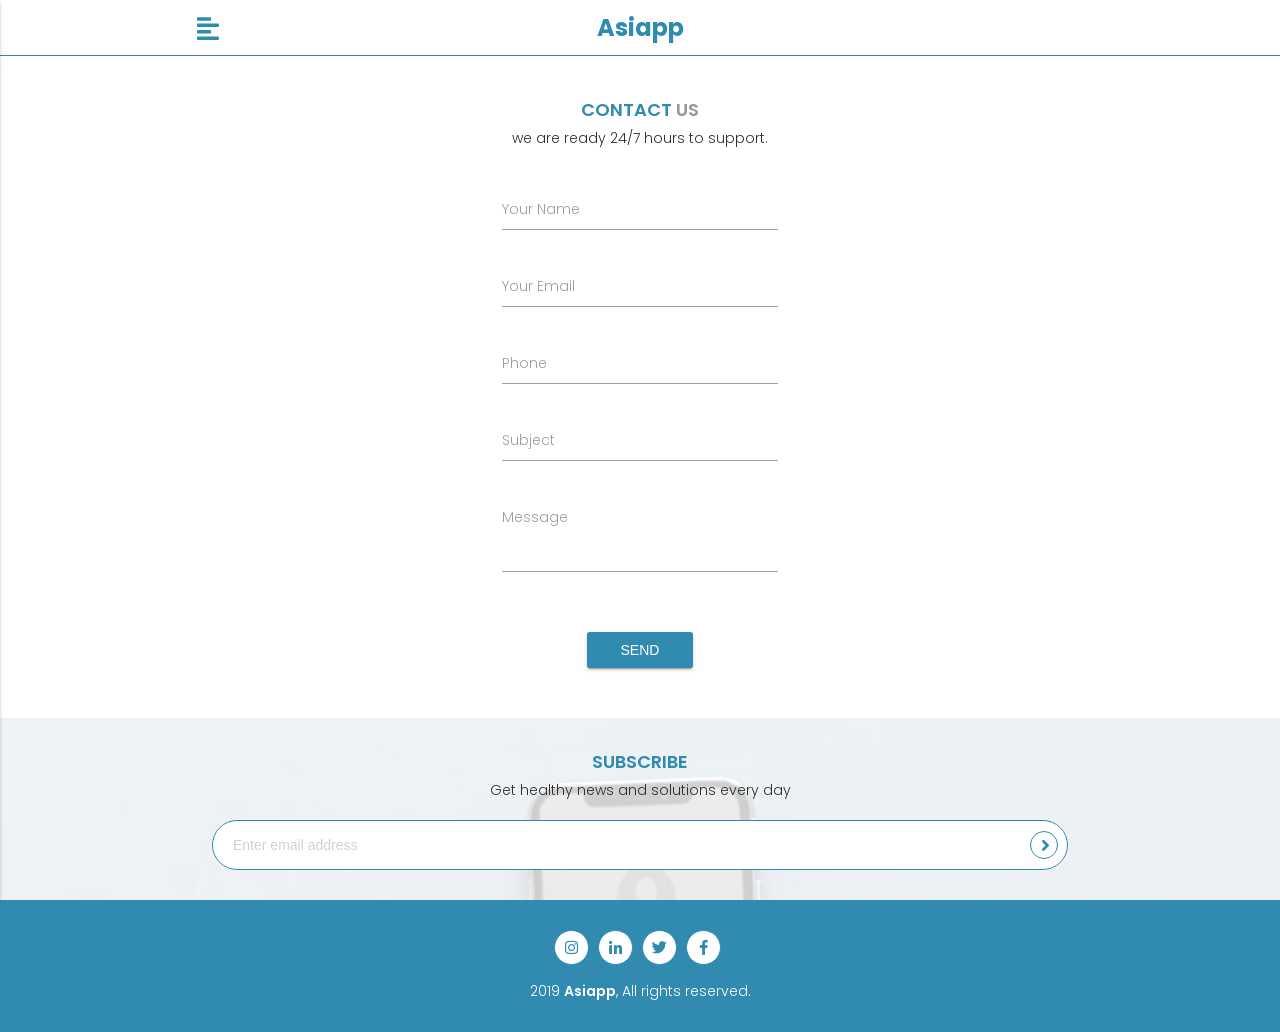
==== commit f54d8fef: "Clean Commit" ====
--- a/contact.html
+++ b/contact.html
@@ -48,9 +48,7 @@
   <div class="header-logo">
     <a href="#" class="nav-logo">Asiapp</a>
   </div>
-     <div class="header-icon-menu">
-    <a href="#" data-activates="nav-mobile-account" class="button-collapse" id="button-collapse-account"><i class="fas fa-search"></i></a>
-  </div>
+   
  
  
   
@@ -73,66 +71,11 @@
     </div>
     <div class="bg-profile-li">
       <img alt="photo" src="img/bg-profile.jpg">
-   </div>
+    </div>
   </li>
   <li>
     <a class="waves-effect waves-blue" href="index.html"><i class="fas fa-home"></i>Home</a>
   </li>
-  <li>
-    <a href="our-doctors.html"><i class="fas fa-user-md"></i>Our Doctors</a>
-  </li>
-     <li>
-    <ul class="collapsible collapsible-accordion">
-      <li>
-        <div class="collapsible-header"> 
-          <i class="fas fa-shopping-bag"></i>Shop<span><i class="fas fa-caret-down"></i></span>
-        </div>
-        <div class="collapsible-body">
-          <ul>
-             <li>
-              <a class="waves-effect waves-blue" href="product-list.html"><i class="fas fa-angle-right"></i>Product List</a>
-            </li>
-            <li>
-              <a class="waves-effect waves-blue" href="wish-list.html"><i class="fas fa-angle-right"></i>Wish List</a>
-            </li>
-            <li>
-              <a class="waves-effect waves-blue" href="product-page.html"><i class="fas fa-angle-right"></i>Product Page</a>
-            </li>
-            <li>
-              <a class="waves-effect waves-blue" href="shopping-cart.html"><i class="fas fa-angle-right"></i>Shopping Cart</a>
-            </li>
-            <li>
-              <a class="waves-effect waves-blue" href="checkout.html"><i class="fas fa-angle-right"></i>Checkout</a>
-            </li>
-          </ul>
-        </div>
-      </li>
-    </ul>
-  </li>
-  
-  <li>
-    <ul class="collapsible collapsible-accordion">
-      <li>
-        <div class="collapsible-header">
-          <i class="far fa-newspaper"></i>News Blog<span><i class="fas fa-caret-down"></i></span>
-        </div>
-        <div class="collapsible-body">
-          <ul>
-            <li>
-              <a class="waves-effect waves-blue" href="news-list.html"><i class="fas fa-angle-right"></i>News List</a>
-            </li>
-            <li>
-              <a class="waves-effect waves-blue" href="news-page.html"><i class="fas fa-angle-right"></i>News Page</a>
-            </li>
-          </ul>
-        </div>
-      </li>
-    </ul>
-  </li>
-  <li>
-    <a href="gallery.html"><i class="fas fa-camera-retro"></i>Gallery</a>
-  </li>
-  <li>
     <ul class="collapsible collapsible-accordion">
       <li>
         <div class="collapsible-header">
@@ -140,51 +83,12 @@
         </div>
         <div class="collapsible-body">
           <ul>
-            <li>
-              <a class="waves-effect waves-blue" href="index.html"><i class="fas fa-angle-right"></i>Home</a>
-            </li>
-            <li>
-              <a class="waves-effect waves-blue" href="setting.html"><i class="fas fa-angle-right"></i>Setting</a>
-            </li>
-            <li>
-              <a class="waves-effect waves-blue" href="404.html"><i class="fas fa-angle-right"></i>404</a>
-            </li>
             <li>
               <a class="waves-effect waves-blue" href="login.html"><i class="fas fa-angle-right"></i>Sign In</a>
             </li>
             <li>
               <a class="waves-effect waves-blue" href="signup.html"><i class="fas fa-angle-right"></i>Sign Up</a>
             </li> 
-            <li>
-              <a class="waves-effect waves-blue" href="single-page.html"><i class="fas fa-angle-right"></i>Single page</a>
-            </li>
-            <li>
-              <a class="waves-effect waves-blue" href="news-list.html"><i class="fas fa-angle-right"></i>News List</a>
-            </li>
-            <li>
-              <a class="waves-effect waves-blue" href="news-page.html"><i class="fas fa-angle-right"></i>News Page</a>
-            </li>
-            <li>
-              <a class="waves-effect waves-blue" href="gallery.html"><i class="fas fa-angle-right"></i>Gallery</a>
-            </li>
-            <li>
-              <a class="waves-effect waves-blue" href="product-list.html"><i class="fas fa-angle-right"></i>Product List</a>
-            </li>
-            <li>
-              <a class="waves-effect waves-blue" href="wish-list.html"><i class="fas fa-angle-right"></i>Wish List</a>
-            </li>
-            <li>
-              <a class="waves-effect waves-blue" href="product-page.html"><i class="fas fa-angle-right"></i>Product Page</a>
-            </li>
-            <li>
-              <a class="waves-effect waves-blue" href="shopping-cart.html"><i class="fas fa-angle-right"></i>Shopping Cart</a>
-            </li>
-            <li>
-              <a class="waves-effect waves-blue" href="checkout.html"><i class="fas fa-angle-right"></i>Checkout</a>
-            </li>
-            <li>
-              <a class="waves-effect waves-blue" href="contact.html"><i class="fas fa-angle-right"></i>Contact Us</a>
-            </li>
           </ul>
         </div>
       </li>
@@ -196,54 +100,9 @@
   <li>
     <a href="contact.html"><i class="fas fa-envelope"></i>Contact Us</a>
   </li>
-  <li>
-    <a href="#"><i class="fas fa-sign-out-alt"></i>Sign Out</a>
-  </li>
 </ul>
+
 <!-- END LEFT SIDENAV-->
-<!-- RIGHT SIDENAV-->
-<ul id="nav-mobile-account" class="side-nav">
-  <li class="sidenav-logo">
-     Search
-  </li>
-  <li>
-    <div class="search-wrapper ">
-      <input id="search"><i class="material-icons">search</i>
-      <div class="search-results"></div>
-    </div>
-  </li>
-  <li>
-    <ul class="sidenav-search-result">
-      <li class="search-result-head"><a href="#">Search result</a></li>
-      <li><a href="#">Info - Healt Care Solution</a></li> 
-      <li><a href="#">info - 5 ways to winterproof your skin </a></li> 
-      <li><a href="#">info - 4 healthy snacks to keep you full </a></li> 
-     
-    </ul>
-  </li>
-  <li>
-      <ul class="sidenav-search-result">
-        <li class="search-result-head"><a href="#">Populer tag</a></li>
-       <li>
-    <div class="section populer-search">
-            <div class="list-tag-word">
-             <a class="tag-word">Doctor</a>
-              <a class="tag-word">Medicine</a>
-              <a class="tag-word">Hospital</a>
-              <a class="tag-word">health</a>
-              <a class="tag-word">drink</a>
-              <a class="tag-word">sport</a>
-              <a class="tag-word">Checkup</a>
-            </div> 
-    </div>
-  </li>
-     
-    </ul>
-  </li>
- 
-   
-</ul>
-<!-- END RIGHT SIDENAV-->
 
 </nav>
 <!-- END SIDENAV-->
